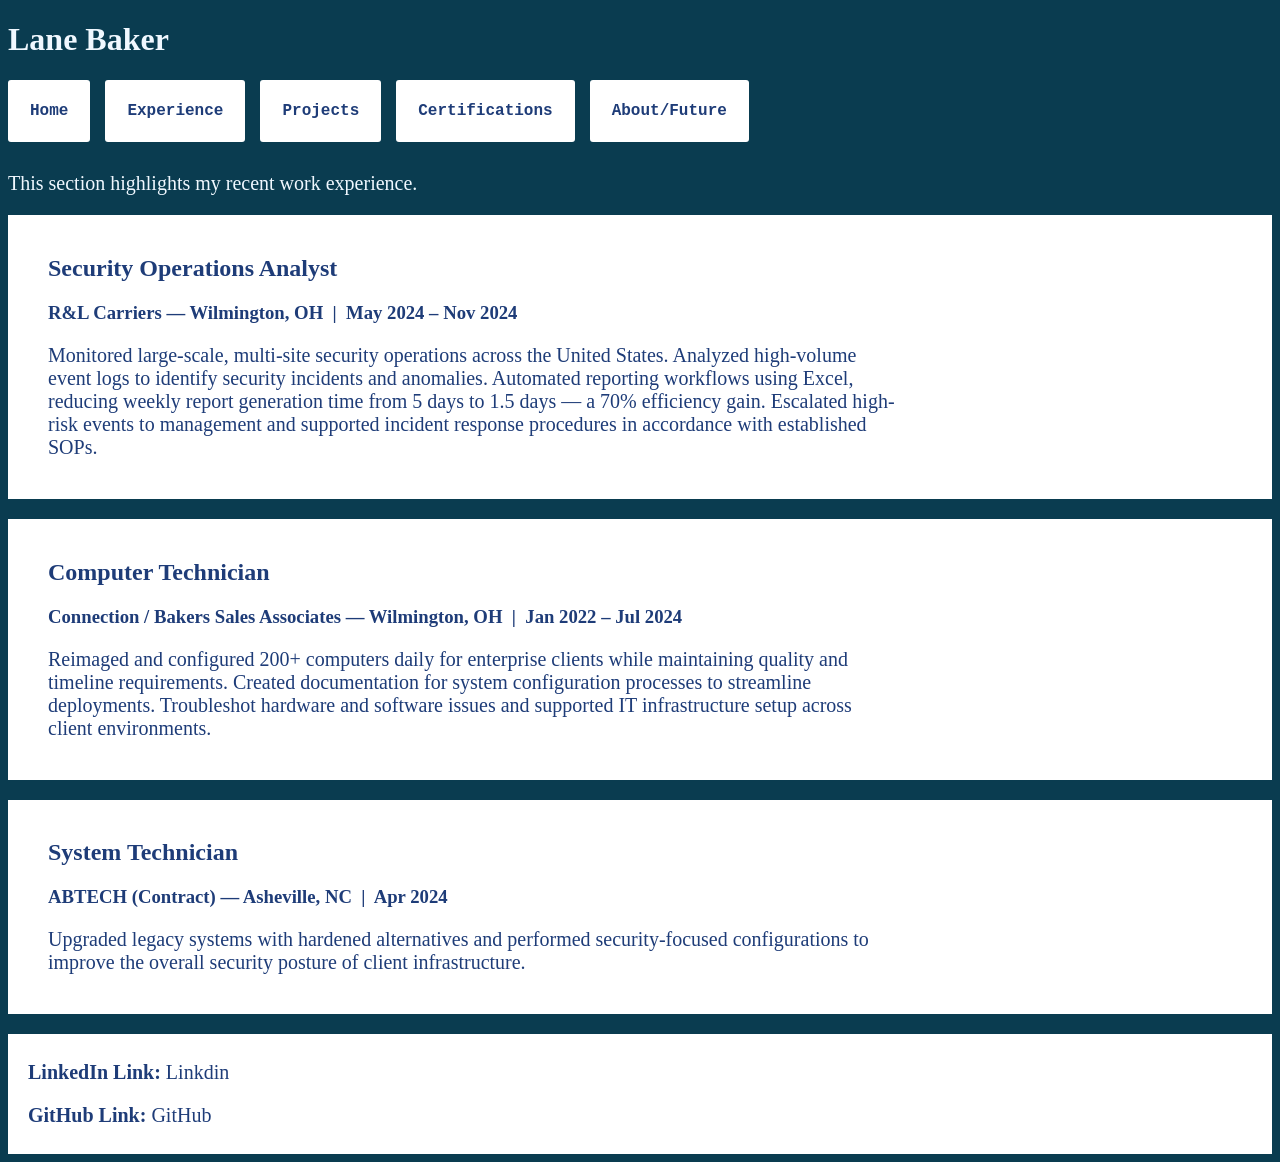
==== Experience.html @ 1f35a7f5 "This is the first basic posting of a simple html css webpage" ====
<!DOCTYPE html>
<html lang="en">
<head>
    <meta charset="UTF-8">
    <meta name="viewport" content="width=device-width, initial-scale=1.0">
    <title>Lane Baker - IT Professional</title>
    <link rel="stylesheet" href="styles.css">
</head>
<body class="bodyexp">
    <header>
        <h1 style="color:aliceblue">Lane Baker</h1>
        <nav>
            <a href="Home.html"><button class="Button HomeButton">Home</button></a>
            <a href="Experience.html"><button class="Button ExperienceButton">Experience</button></a>
            <a href="Projects.html"><button class="Button ProjectsButton">Projects</button></a>
            <a href="Certifications.html"><button class="Button CertificationsButton">Certifications</button></a>
            <a href="About.html"><button class="Button AboutButton">About/Future</button></a>
        </nav>
    </header>

    <main>

                <section>
            <p style="color:aliceblue">
                This section highlights my recent work experience.
            </p>
        </section>

        <section class="sectionExp2">
            <h2 class="header2" >Security Operations Analyst</h2>
            <h3 class="h3">R&L Carriers &mdash; Wilmington, OH &nbsp;|&nbsp; May 2024 &ndash; Nov 2024</h3>
            <p class="text1">Monitored large-scale, multi-site security operations across the United States. Analyzed high-volume event logs to identify security incidents and anomalies. Automated reporting workflows using Excel, reducing weekly report generation time from 5 days to 1.5 days — a 70% efficiency gain. Escalated high-risk events to management and supported incident response procedures in accordance with established SOPs.</p>
        </section>

        <section style="height: 10px;">&nbsp;</section>

        <section class="sectionExp2">
            <h2 class="header2" >Computer Technician</h2>
            <h3 class="h3">Connection / Bakers Sales Associates &mdash; Wilmington, OH &nbsp;|&nbsp; Jan 2022 &ndash; Jul 2024</h3>
            <p class="text1">Reimaged and configured 200+ computers daily for enterprise clients while maintaining quality and timeline requirements. Created documentation for system configuration processes to streamline deployments. Troubleshot hardware and software issues and supported IT infrastructure setup across client environments.</p>
        </section>

        <section style="height: 10px;">&nbsp;</section>

        <section class="sectionExp2">
            <h2 class="header2" >System Technician</h2>
            <h3 class="h3">ABTECH (Contract) &mdash; Asheville, NC &nbsp;|&nbsp; Apr 2024</h3>
            <p class="text1">Upgraded legacy systems with hardened alternatives and performed security-focused configurations to improve the overall security posture of client infrastructure.</p>
        </section>

    </main>

<footer>
    <section class="contact-info">

        <p><strong>LinkedIn Link:</strong> <a href="https://linkedin.com/in/lane-baker-71b1b2258" target="_blank" style="color: inherit; text-decoration: none;">Linkdin</a></p>
        <p><strong>GitHub Link:</strong> <a href="https://github.com/Lancer29" target="_blank" style="color: inherit; text-decoration: none;">GitHub</a></p>

    </section>
</footer>

</body>
</html>
---- styles.css ----
Copy

header {
    background-color: white;             /* Background color */
    height: 100px;                       /* Set a height for the header */
    width: 100%;                         /* Full width of the viewport */
    padding: 20px;                       /* Add space inside the header */
    box-sizing: border-box;              /* Include padding in the total width/height calculation */
    display: flex;                       /* Enable Flexbox layout */
    flex-direction: row;                 /* Align items in a row (horizontal) */
    justify-content: flex-start;        /* Align the items to the left */
    align-items: center;                 /* Vertically center items within the header */
}


/* Home */




/* Experience */

.bodyexp {
    background-image: url('Matrix.jpg');
    background-size: cover;
    background-repeat: no-repeat;
    background-position: center;
}

.sectionExp {

    background-color: white;
    height: 100px;               /* Set a height for the header */
    padding: 120px;              /* Add space inside the header */
    margin-top: 10px;

}


.sectionExp2 {
    background-color: white;
    padding: 20px 40px;
    margin-top: 10px;
    box-sizing: border-box;
    width: 100%;
    color: rgb(30, 60, 120);
}

.text1 {
    color: rgb(30, 60, 120);
}

.header2 {
    color: rgb(30, 60, 120);
}


/* Projects */


/* Certifications */

.my-Net-image, .my-Sec-image, .my-A-image {

    position: relative;
    margin: 30px;
    border: 5px solid rgb(20, 50, 100); /* Correct shorthand for border */
    border-radius: 10px;                /* Optional: Adds rounded corners */
    object-fit: cover;

}

.Certificationsh1 {

    margin-left: 35px;

}



/* About */
nav {
    display: flex;
    flex-direction: row;
    justify-content: flex-start;
    align-items: center;

}


.Button {
    margin-right: 15px;
    margin-bottom: 10px;
    background-color: white;
    color: rgb(30, 60, 120);
    font-family: 'Courier New', Courier, monospace;
    padding: 22px;
    border: black;
    border-radius: 3px;
    cursor: pointer;
    font-weight: bold;
    font-size: medium;
}
body {
    background-color: rgb(10, 60, 80);
}

h1 {
    color: rgb(30, 60, 120);
    font-size: 18;
    margin-right: 20px;
}

h2 {
    color: rgb(30, 60, 120);
}

.my-image {
    width: 300px;
    height: 300px;
    top: 50%;
    right: 60px;
    position: absolute;
    border: 5px solid rgb(20, 50, 100);
    border-radius: 10px;
    object-fit: cover;
}

p {
    color: rgb(30, 60, 120);
    width: 850px;
    font-size: 20px;
}

.headers1 {
    font-size: 25px;
}

.headers2 {
    font-size: 20px;
}

footer {
    background-color: white;
    height: 120px;
    width: 100%;
    padding: 20px;
    box-sizing: border-box;
    display: flex;
    flex-direction: row;
    justify-content: flex-start;
    align-items: center;
    margin-top: 20px;
}
    
.endribbon {
    left: 1200px;
    position: absolute;
}


.centerbody {

    background-color: white;
    height: 660px;
    margin-top: 10px;
    margin-bottom: 10px;
}

.centerbody2 {

    background-color: white;
    height: 300px;
    margin-top: 10px;
    margin-bottom: 10px;
}

.tasks {
    margin-top: 10px;
    margin-bottom: 10px;
}

@media (max-width: 1024px) {
    .my-image {
        display: none;
    }
}

.spacer {
    height: 10px;
}

a {
    color: inherit;
    text-decoration: none;
}   


.link1 {
    background-color: #24292e;
    color: white;
    padding: 10px 20px;
    border: none;
    border-radius: 6px;
    font-size: 15px;
    font-family: 'Courier New', Courier, monospace;
    cursor: pointer;
    display: inline-flex;
    align-items: center;
    gap: 8px;
}


.link2 {
        background-color: #0077b5;
    color: white;
    padding: 10px 20px;
    border: none;
    border-radius: 6px;
    font-size: 15px;
    font-family: 'Courier New', Courier, monospace;
    cursor: pointer;
    display: inline-flex;
    align-items: center;
    gap: 8px;
}

.header {
  display: flex;
  justify-content: space-between; /* pushes items apart */
  align-items: center;
}

.links {
  display: flex;
  gap: 10px;
}
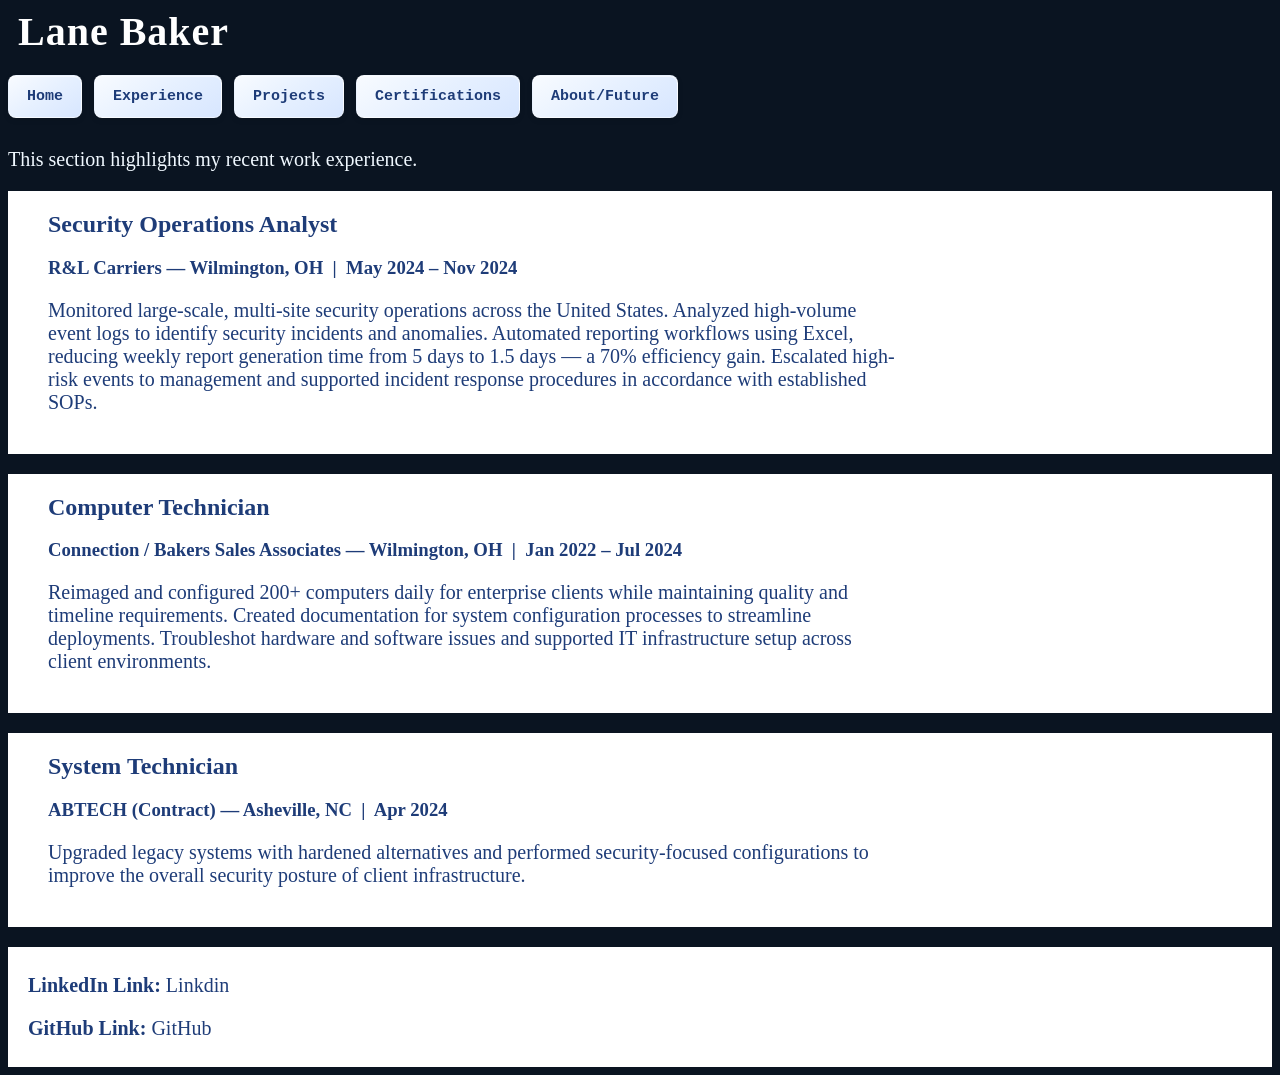
==== commit bc63050d: "Initial portfolio site upload" ====
--- a/Experience.html
+++ b/Experience.html
@@ -8,19 +8,19 @@
 </head>
 <body class="bodyexp">
     <header>
-        <h1 style="color:aliceblue">Lane Baker</h1>
+        <h1 class="title">Lane Baker</h1>
         <nav>
-            <a href="Home.html"><button class="Button HomeButton">Home</button></a>
-            <a href="Experience.html"><button class="Button ExperienceButton">Experience</button></a>
-            <a href="Projects.html"><button class="Button ProjectsButton">Projects</button></a>
-            <a href="Certifications.html"><button class="Button CertificationsButton">Certifications</button></a>
-            <a href="About.html"><button class="Button AboutButton">About/Future</button></a>
+            <a href="index.html"><button class="Button HomeButton">Home</button></a>
+            <a href="experience.html"><button class="Button ExperienceButton">Experience</button></a>
+            <a href="projects.html"><button class="Button ProjectsButton">Projects</button></a>
+            <a href="certs.html"><button class="Button CertificationsButton">Certifications</button></a>
+            <a href="about.html"><button class="Button AboutButton">About/Future</button></a>
         </nav>
     </header>
 
     <main>
 
-                <section>
+        <section>
             <p style="color:aliceblue">
                 This section highlights my recent work experience.
             </p>
@@ -32,15 +32,11 @@
             <p class="text1">Monitored large-scale, multi-site security operations across the United States. Analyzed high-volume event logs to identify security incidents and anomalies. Automated reporting workflows using Excel, reducing weekly report generation time from 5 days to 1.5 days — a 70% efficiency gain. Escalated high-risk events to management and supported incident response procedures in accordance with established SOPs.</p>
         </section>
 
-        <section style="height: 10px;">&nbsp;</section>
-
         <section class="sectionExp2">
             <h2 class="header2" >Computer Technician</h2>
             <h3 class="h3">Connection / Bakers Sales Associates &mdash; Wilmington, OH &nbsp;|&nbsp; Jan 2022 &ndash; Jul 2024</h3>
             <p class="text1">Reimaged and configured 200+ computers daily for enterprise clients while maintaining quality and timeline requirements. Created documentation for system configuration processes to streamline deployments. Troubleshot hardware and software issues and supported IT infrastructure setup across client environments.</p>
         </section>
-
-        <section style="height: 10px;">&nbsp;</section>
 
         <section class="sectionExp2">
             <h2 class="header2" >System Technician</h2>
--- a/styles.css
+++ b/styles.css
@@ -1,47 +1,26 @@
-
-Copy
-
-header {
-    background-color: white;             /* Background color */
-    height: 100px;                       /* Set a height for the header */
-    width: 100%;                         /* Full width of the viewport */
-    padding: 20px;                       /* Add space inside the header */
-    box-sizing: border-box;              /* Include padding in the total width/height calculation */
-    display: flex;                       /* Enable Flexbox layout */
-    flex-direction: row;                 /* Align items in a row (horizontal) */
-    justify-content: flex-start;        /* Align the items to the left */
-    align-items: center;                 /* Vertically center items within the header */
-}
-
-
-/* Home */
-
-
-
-
-/* Experience */
-
+/* ======================================= */
+/* ===== GLOBAL - applies everywhere ===== */
+/* ======================================= */
+
+.title {
+    color: white;
+    letter-spacing: 1px;
+    font-size: 40px;
+    margin: 0 10px;
+    margin-bottom: 20px;
+
+}
 .bodyexp {
-    background-image: url('Matrix.jpg');
+    background-image: url('Matrix.webp');
     background-size: cover;
     background-repeat: no-repeat;
     background-position: center;
 }
 
-.sectionExp {
-
-    background-color: white;
-    height: 100px;               /* Set a height for the header */
-    padding: 120px;              /* Add space inside the header */
-    margin-top: 10px;
-
-}
-
-
 .sectionExp2 {
     background-color: white;
     padding: 20px 40px;
-    margin-top: 10px;
+    margin-top: 20px;
     box-sizing: border-box;
     width: 100%;
     color: rgb(30, 60, 120);
@@ -51,35 +30,126 @@
     color: rgb(30, 60, 120);
 }
 
-.header2 {
-    color: rgb(30, 60, 120);
-}
-
-
-/* Projects */
-
-
-/* Certifications */
-
-.my-Net-image, .my-Sec-image, .my-A-image {
-
-    position: relative;
-    margin: 30px;
-    border: 5px solid rgb(20, 50, 100); /* Correct shorthand for border */
-    border-radius: 10px;                /* Optional: Adds rounded corners */
-    object-fit: cover;
-
-}
-
-.Certificationsh1 {
-
-    margin-left: 35px;
-
-}
-
-
-
-/* About */
+body {
+    background-color: rgb(10, 20, 33); /* dark color close to your image */
+    background-image: url('Matrix.webp');
+    
+    font-weight: 400;
+}
+
+p {
+    color: rgb(30, 60, 120);
+    width: 850px;
+    font-size: 20px;
+}
+
+.headers1 {
+    font-size: 25px;
+}
+
+.headers2 {
+    font-size: 20px;
+}
+
+footer {
+    background-color: white;
+    height: 120px;
+    width: 100%;
+    padding: 20px;
+    box-sizing: border-box;
+    display: flex;
+    flex-direction: row;
+    justify-content: flex-start;
+    align-items: center;
+    margin-top: 20px;
+}
+   
+
+/* ====== Center Body ======= */
+
+
+.centerbody {
+
+    background-color: white;
+    height: 660px;
+    margin-top: 20px;
+    margin-bottom: 20px;
+}
+
+.centerbody2 {
+
+    background-color: white;
+    height: 300px;
+    margin-top: 20px;
+    margin-bottom: 20px;
+}
+
+
+
+
+
+/* ===== GLOBAL - BUTTON HEADERS ===== */
+
+.Button {
+    margin-right: 12px;
+    margin-bottom: 10px;
+
+    /* lighter, sleeker gradient */
+    background: linear-gradient(
+        145deg,
+        #f8fbff 0%,
+        #e6f0ff 50%,
+        #d7e6ff 100%
+    );
+
+    color: #1e3c78;
+
+    font-family: 'Courier New', Courier, monospace;
+    font-weight: bold;
+    font-size: 15px;
+
+    padding: 12px 18px;
+
+    border: 1px solid rgba(255,255,255,0.4);
+    border-radius: 8px;
+
+    cursor: pointer;
+
+    box-shadow:
+        0 2px 6px rgba(0,0,0,0.08),
+        inset 0 1px 0 rgba(255,255,255,0.6);
+
+    transition:
+        transform 0.15s ease,
+        box-shadow 0.15s ease;
+}
+
+.Button:hover {
+    transform: translateY(-2px);
+
+    background: linear-gradient(
+        145deg,
+        #ffffff,
+        #edf4ff,
+        #dfeaff
+    );
+
+    box-shadow:
+        0 6px 14px rgba(0,0,0,0.15),
+        0 0 12px rgba(140,180,255,0.35);
+}
+
+.Button:hover {
+    transform: translateY(-2px);
+    box-shadow: 0 6px 14px rgba(0,0,0,0.12);
+    background: linear-gradient(135deg, #f4f8ff, #e3edff);
+}
+
+.Button:active {
+    transform: translateY(0);
+    box-shadow: 0 2px 4px rgba(0,0,0,0.1);
+}
+
 nav {
     display: flex;
     flex-direction: row;
@@ -89,32 +159,18 @@
 }
 
 
-.Button {
-    margin-right: 15px;
-    margin-bottom: 10px;
-    background-color: white;
-    color: rgb(30, 60, 120);
-    font-family: 'Courier New', Courier, monospace;
-    padding: 22px;
-    border: black;
-    border-radius: 3px;
-    cursor: pointer;
-    font-weight: bold;
-    font-size: medium;
-}
-body {
-    background-color: rgb(10, 60, 80);
-}
-
-h1 {
-    color: rgb(30, 60, 120);
-    font-size: 18;
-    margin-right: 20px;
-}
-
-h2 {
-    color: rgb(30, 60, 120);
-}
+
+
+
+
+
+
+
+
+
+/* ===================== */
+/* ===== HOME PAGE ===== */
+/* ===================== */
 
 .my-image {
     width: 300px;
@@ -127,75 +183,13 @@
     object-fit: cover;
 }
 
-p {
-    color: rgb(30, 60, 120);
-    width: 850px;
-    font-size: 20px;
-}
-
-.headers1 {
-    font-size: 25px;
-}
-
-.headers2 {
-    font-size: 20px;
-}
-
-footer {
-    background-color: white;
-    height: 120px;
-    width: 100%;
-    padding: 20px;
-    box-sizing: border-box;
-    display: flex;
-    flex-direction: row;
-    justify-content: flex-start;
-    align-items: center;
-    margin-top: 20px;
-}
-    
-.endribbon {
-    left: 1200px;
-    position: absolute;
-}
-
-
-.centerbody {
-
-    background-color: white;
-    height: 660px;
-    margin-top: 10px;
-    margin-bottom: 10px;
-}
-
-.centerbody2 {
-
-    background-color: white;
-    height: 300px;
-    margin-top: 10px;
-    margin-bottom: 10px;
-}
-
-.tasks {
-    margin-top: 10px;
-    margin-bottom: 10px;
-}
-
-@media (max-width: 1024px) {
-    .my-image {
-        display: none;
-    }
-}
-
-.spacer {
-    height: 10px;
-}
-
-a {
-    color: inherit;
-    text-decoration: none;
-}   
-
+/* === Linkdin/Github Links === */
+
+.header {
+  display: flex;
+  justify-content: space-between; /* pushes items apart */
+  align-items: center;
+}
 
 .link1 {
     background-color: #24292e;
@@ -211,9 +205,8 @@
     gap: 8px;
 }
 
-
 .link2 {
-        background-color: #0077b5;
+    background-color: #0077b5;
     color: white;
     padding: 10px 20px;
     border: none;
@@ -226,13 +219,138 @@
     gap: 8px;
 }
 
-.header {
-  display: flex;
-  justify-content: space-between; /* pushes items apart */
-  align-items: center;
-}
 
 .links {
   display: flex;
   gap: 10px;
-}+}
+
+.centerbody3 {
+    max-width: 1000px;
+    margin: auto;
+    font-family: Arial, Helvetica, sans-serif;
+}
+
+.section-title {
+    color: rgb(30, 60, 120);
+    margin-left: 20px;
+    padding-top: 12px;
+}
+
+.section-list {
+    color: rgb(30, 60, 120);
+    font-size: 18px;
+    line-height: 1.8;
+    margin-left: 20px;
+    max-width: 800px;
+}
+
+.section-list-wide {
+    max-width: 100%;
+}
+
+
+
+
+
+/* ========================= */
+/* ===== PROJECTS PAGE ===== */
+/* ========================= */
+
+.section-toggle {
+    display: flex;
+    align-items: center;
+    justify-content: space-between;
+    cursor: pointer;
+    user-select: none;
+    padding: 4px 0;
+    gap: 12px;
+}
+
+.section-toggle:hover .toggle-icon {
+    opacity: 1;
+}
+
+.toggle-icon {
+    flex-shrink: 0;
+    width: 24px;
+    height: 24px;
+    display: flex;
+    align-items: center;
+    justify-content: center;
+    opacity: 0.6;
+    transition: transform 0.3s ease, opacity 0.2s ease;
+    font-size: 18px;
+    color: rgb(20, 50, 100);
+}
+
+.section-toggle.open .toggle-icon {
+    transform: rotate(180deg);
+    opacity: 1;
+}
+
+.section-body {
+    max-height: 0;
+    overflow: hidden;
+    transition: max-height 0.4s ease, opacity 0.3s ease;
+    opacity: 0;
+}
+
+.section-body.open {
+    max-height: 1000px;
+    opacity: 1;
+}
+
+.header2 {
+  margin: 0;
+  display: flex;
+  justify-content: space-between;
+  align-items: center;
+  width: 100%;
+}
+
+
+
+
+
+
+
+
+
+
+
+/* =============================== */
+/* ===== CERTIFICATIONS PAGE ===== */
+/* =============================== */
+
+.my-Net-image, .my-Sec-image, .my-A-image {
+
+    position: relative;
+    margin: 30px;
+    border: 5px solid rgb(20, 50, 100); /* Correct shorthand for border */
+    border-radius: 10px;                /* Optional: Adds rounded corners */
+    object-fit: cover;
+
+}
+
+
+
+
+
+
+
+
+
+
+
+/* ============================= */
+/* ===== ABOUT/FUTURE PAGE ===== */
+/* ============================= */
+
+.bodyexp2 {
+    background-image: url('pic1.webp');
+    background-size: cover;
+    background-repeat: no-repeat;
+    background-position: center;
+}
+
